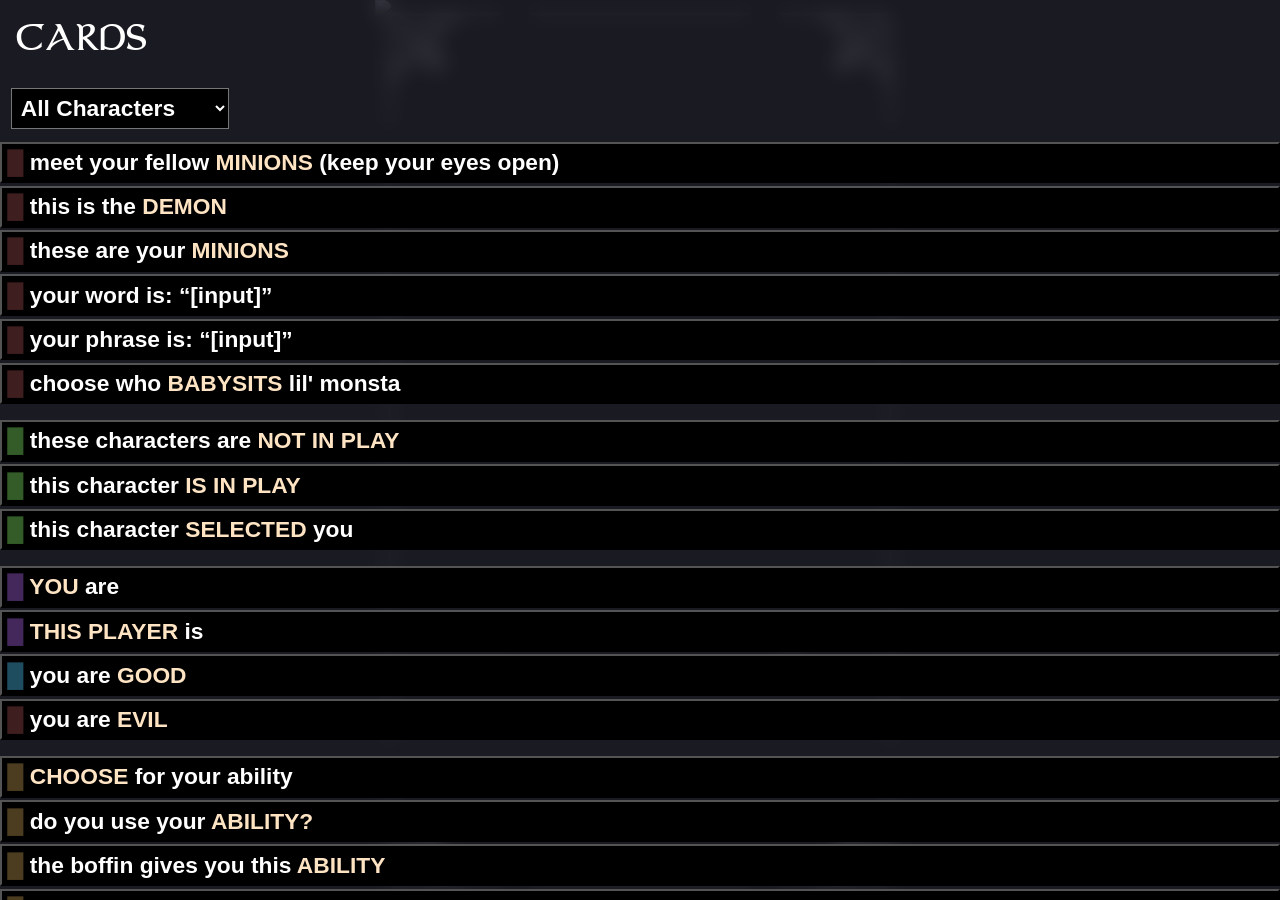
==== index.html @ a592aed4 "Edited for web version (with file select and no JSON reason beyond base scripts)" ====
<!DOCTYPE html>
<html lang="en">
    <head>
        <link rel="stylesheet" href="./styles/styles.css">
        <title>card</title>
    </head>
    <body>
        <div id="card">
            <div id="background"></div>
            <div id="frame"></div>
            <img src="" id="logo" alt="currentLogo">
            <h1 id="message"></h1>
        </div>
        <div id="selection" class="">
            <h2>CARDS</h2>
            <div>
                <select id="scriptSelect">
                    <option value="all">All Characters</option>
                    <option value="custom">Custom Script</option>
                </select>
                <input type="file" id="customScript" name="customScript" accept=".json" for="Script" class="hidden" />
            </div>
        </div>
        <script type="module" src="./scripts/loadCards.js"></script>
    </body>
</html>
---- styles/styles.css ----
* {
    margin:0;
    padding:0;
    box-sizing: border-box;
}

@font-face {
    font-family: "Cinzel";
    src: url("./fonts/Cinzel-VariableFont_wght.ttf");
}

@font-face {
    font-family: "Dumbledor";
    src: url("./fonts/dum1.ttf");
}

html,body {
    height: 100%;
    font-family: "Cinzel";
}

body {
    align-content: center;
    background-color: #000;
    overflow: hidden;
}

#selection {
    overflow-y: scroll;
    overflow-x: hidden;
    backdrop-filter: blur(10px);
    height: 100%;
    gap: 0.5vw;
    width: 100%;
    position: absolute;
    top: 0;
    display: flex;
    flex-direction: column;
    background-color: #35354481;
    padding-bottom: 20px;
}

#selection button {
    font-size: 4.3vw;
    padding: 1vw;
    text-align: left;
    background-color: #000000;
    color: #fff;
    font-weight: 700;
    min-width: max-content;
}

.buttonKeyWord {
    color: bisque;
}

h2 {
    font-family: Dumbledor;
    font-weight: 400;
    font-size: 8vw;
    color: #fff;
    text-align: left;
    margin: 3vw;
    margin-bottom: 0;
}

#card {
    aspect-ratio: 1/1.7;
    position: relative;
    overflow: hidden;
    background-image: url("./background.png");
    background-size: cover;
    background-position: center;
    max-height: 100%;
    margin: auto;
}

#card > * {
    position: absolute;
    inset: 0;
    
}

#background {
    mix-blend-mode: multiply;
}

#frame {
    border-image:url("./Outline.svg");
    border-image-width: 30vw;
    border-image-slice: 47%;
    border-image-repeat: stretch;
    mix-blend-mode:lighten;
    opacity: 0.3;
}

#logo {
    width: 100%;
    mix-blend-mode:lighten;
    opacity: 0.3;
}

#message {
    top: 50%;
    font-size: 11vw;
    width: 100%;
    height: auto;
    box-sizing: border-box;
    text-align: center;
    align-content: center;
    color: rgb(255, 255, 255);
    padding: 8%;
    padding-bottom: 12%;
    padding-top: 0;
    text-shadow: 5px 5px 10px #000, 5px 5px 10px #000;
    font-weight: 600;
}

.keyWord {
    color: bisque;
    font-family: Dumbledor;
    font-weight: 400;
    font-size: 15vw;
}

.mini {
    font-size: 6vw;
}

.hidden {
    display: none !important;
}

select, input {
    margin: 2vw;
    width: min-content;
    font-size: 4.3vw;
    padding: 1vw;
    text-align: left;
    background-color: #000000;
    color: #fff;
    font-weight: 700;
}

.break {
    content: "";
    width: 100%;
    min-height: 2vw;
    max-width: 2vw;
    
}

@media (min-aspect-ratio: 1/1.7) {
    #frame {
        border-image-width: calc(30vh / 1.7);
    }
    .mini {
        font-size: calc(6vh / 1.7);
    }
    .keyWord {
        font-size: calc(15vh / 1.7);
    }
    #message {
        font-size: calc(11vh / 1.7);
    }
    #selection {
        gap: calc(0.5vh / 1.7);
    }
    #selection button {
        font-size: calc(4.3vh / 1.7);
        padding: calc(1vh / 1.7);
    }
    h2 {
        font-size: calc(8vh / 1.7);
        margin: calc(3vh / 1.7);
    }
    select, input {
        margin: calc(2vh / 1.7);
        font-size: calc(4.3vh / 1.7);
        padding: calc(1vh / 1.7);
    }
    .break {
        min-height: calc(2vh / 1.7);
        max-width: calc(2vh / 1.7);
    }
}
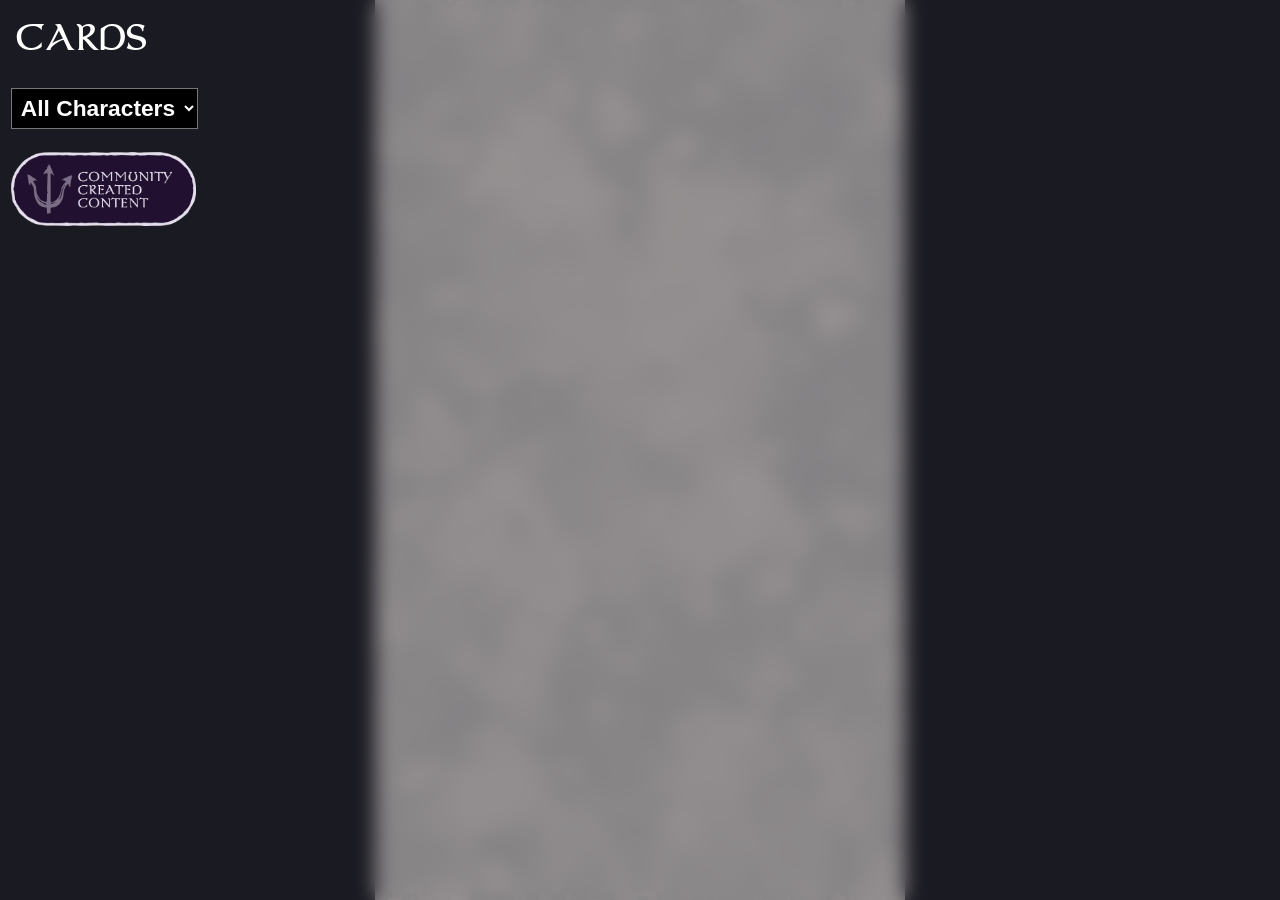
==== commit 40b8c8d7: "added ccc icon and added icons to repo" ====
--- a/index.html
+++ b/index.html
@@ -13,13 +13,8 @@
         </div>
         <div id="selection" class="">
             <h2>CARDS</h2>
-            <div>
-                <select id="scriptSelect">
-                    <option value="all">All Characters</option>
-                    <option value="custom">Custom Script</option>
-                </select>
-                <input type="file" id="customScript" name="customScript" accept=".json" for="Script" class="hidden" />
-            </div>
+            <select id="scriptSelect"><option value="all">All Characters</option></select>
+            <img class="ccc-icon" src="./ccc-sleeve.png" alt="">
         </div>
         <script type="module" src="./scripts/loadCards.js"></script>
     </body>
--- a/styles/styles.css
+++ b/styles/styles.css
@@ -37,7 +37,6 @@
     display: flex;
     flex-direction: column;
     background-color: #35354481;
-    padding-bottom: 20px;
 }
 
 #selection button {
@@ -150,6 +149,12 @@
     
 }
 
+.ccc-icon {
+    margin: 2vw;
+    order: 999;
+    width: 35vw;
+}
+
 @media (min-aspect-ratio: 1/1.7) {
     #frame {
         border-image-width: calc(30vh / 1.7);
@@ -183,4 +188,9 @@
         min-height: calc(2vh / 1.7);
         max-width: calc(2vh / 1.7);
     }
-}+    .ccc-icon {
+        margin: calc(2vh / 1.7);
+        width: calc(35vh / 1.7);
+    }
+}
+
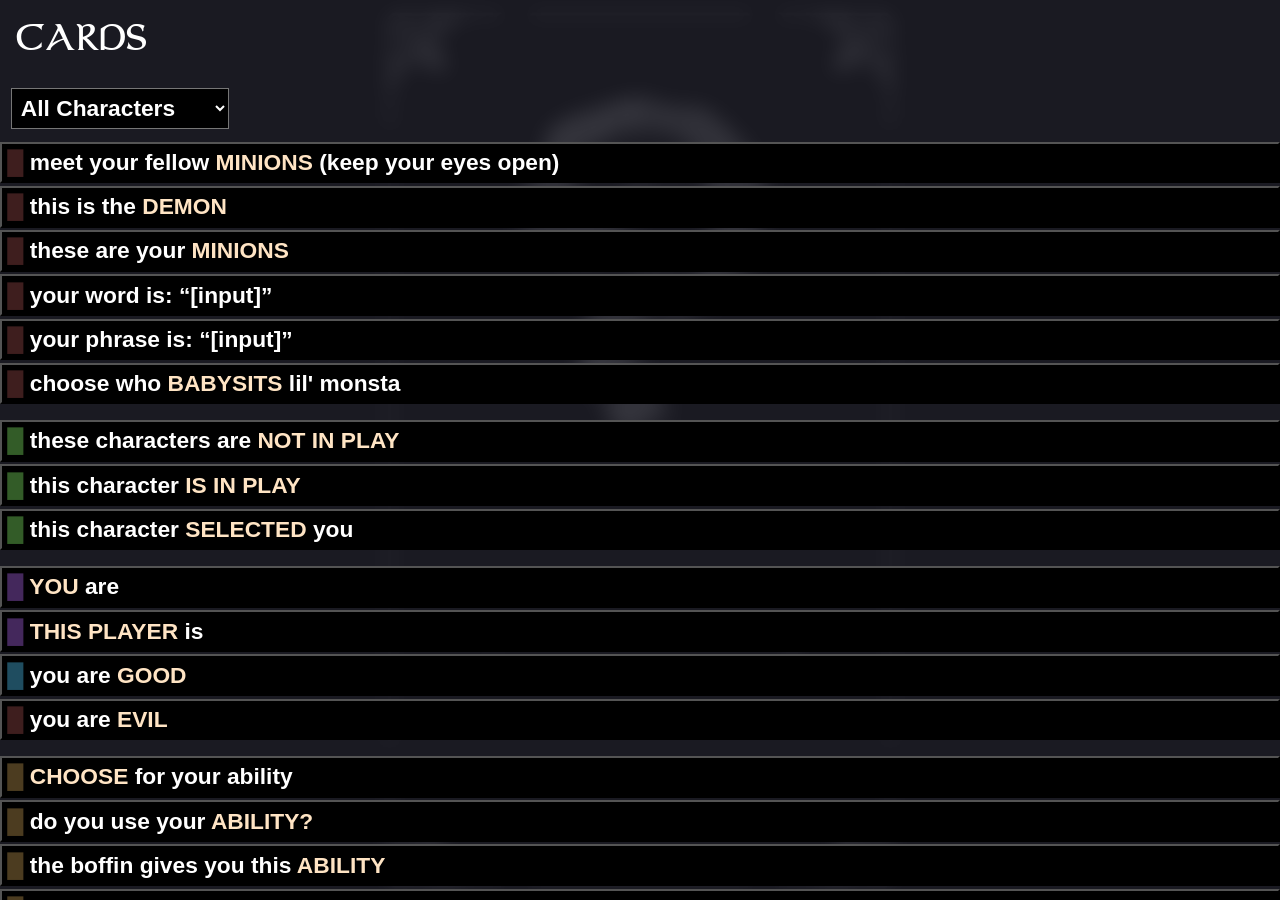
==== commit 26d6723d: "added ccc icon and added icons to repo" ====
--- a/index.html
+++ b/index.html
@@ -13,7 +13,13 @@
         </div>
         <div id="selection" class="">
             <h2>CARDS</h2>
-            <select id="scriptSelect"><option value="all">All Characters</option></select>
+            <div>
+                <select id="scriptSelect">
+                    <option value="all">All Characters</option>
+                    <option value="custom">Custom Script</option>
+                </select>
+                <input type="file" id="customScript" name="customScript" accept=".json" for="Script" class="hidden" />
+            </div>
             <img class="ccc-icon" src="./ccc-sleeve.png" alt="">
         </div>
         <script type="module" src="./scripts/loadCards.js"></script>
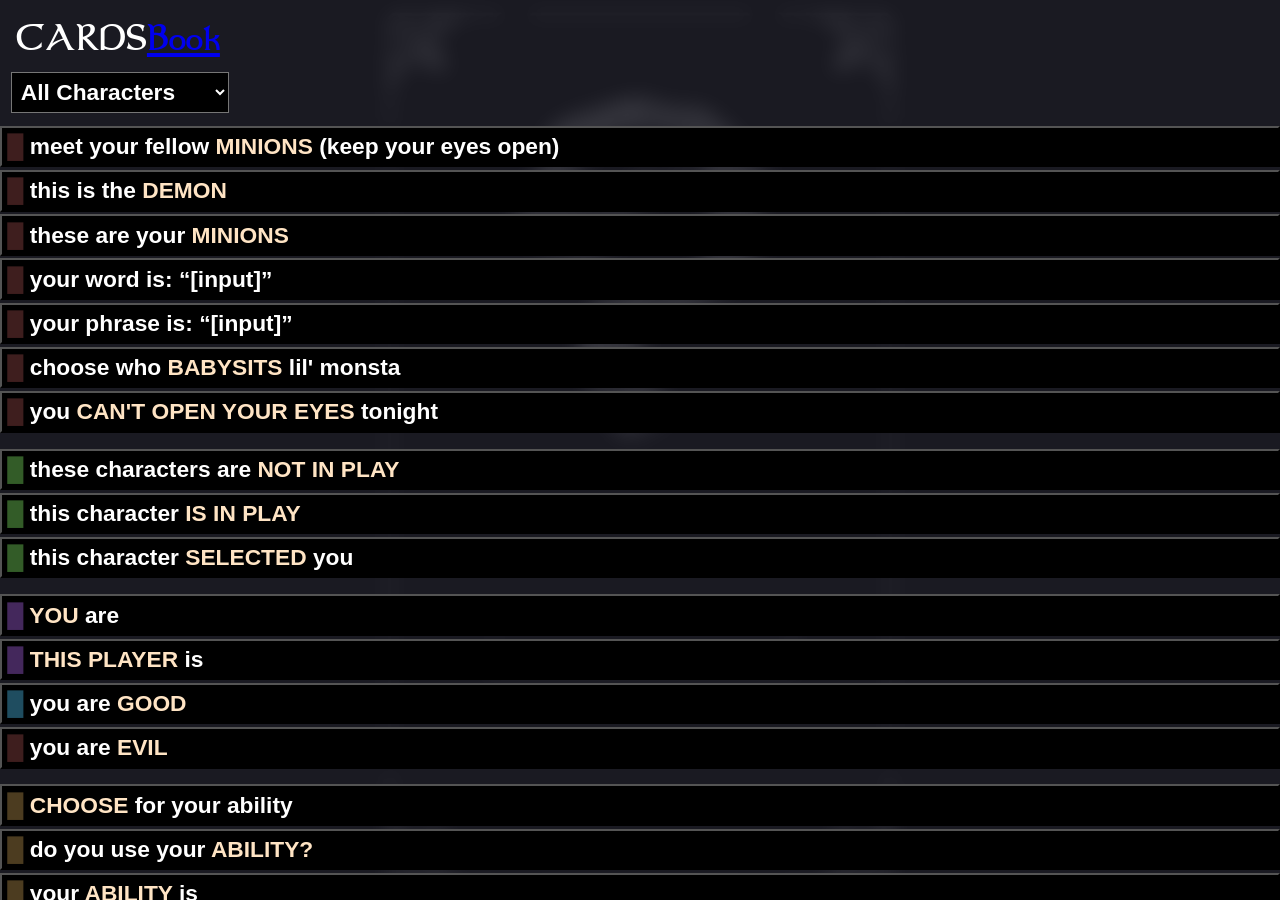
==== commit 3f2dcb6b: "Added (Unstyled) link to instructions" ====
--- a/index.html
+++ b/index.html
@@ -12,7 +12,7 @@
             <h1 id="message"></h1>
         </div>
         <div id="selection" class="">
-            <h2>CARDS</h2>
+            <h2>CARDS<a href="/nightComCards">Book</a></h2>
             <div>
                 <select id="scriptSelect">
                     <option value="all">All Characters</option>
--- a/styles/styles.css
+++ b/styles/styles.css
@@ -30,7 +30,7 @@
     overflow-x: hidden;
     backdrop-filter: blur(10px);
     height: 100%;
-    gap: 0.5vw;
+    gap: min(0.5vw,calc(0.5vh/1.7));
     width: 100%;
     position: absolute;
     top: 0;
@@ -40,8 +40,8 @@
 }
 
 #selection button {
-    font-size: 4.3vw;
-    padding: 1vw;
+    font-size: min(4.3vw,calc(4.3vh/1.7));
+    padding: min(1vw,calc(1vh/1.7));
     text-align: left;
     background-color: #000000;
     color: #fff;
@@ -56,10 +56,10 @@
 h2 {
     font-family: Dumbledor;
     font-weight: 400;
-    font-size: 8vw;
+    font-size: min(8vw,calc(8vh/1.7));
     color: #fff;
     text-align: left;
-    margin: 3vw;
+    margin: min(3vw,calc(3vh/1.7));
     margin-bottom: 0;
 }
 
@@ -86,7 +86,7 @@
 
 #frame {
     border-image:url("./Outline.svg");
-    border-image-width: 30vw;
+    border-image-width: min(30vw,calc(30vh/1.7));
     border-image-slice: 47%;
     border-image-repeat: stretch;
     mix-blend-mode:lighten;
@@ -101,7 +101,7 @@
 
 #message {
     top: 50%;
-    font-size: 11vw;
+    font-size: min(11vw,calc(11vh/1.7));
     width: 100%;
     height: auto;
     box-sizing: border-box;
@@ -119,11 +119,11 @@
     color: bisque;
     font-family: Dumbledor;
     font-weight: 400;
-    font-size: 15vw;
+    font-size: min(15vw,calc(15vh/1.7));
 }
 
 .mini {
-    font-size: 6vw;
+    font-size: min(6vw,calc(6vh/1.7));
 }
 
 .hidden {
@@ -131,10 +131,10 @@
 }
 
 select, input {
-    margin: 2vw;
+    margin: min(2vw,calc(2vh/1.7));
     width: min-content;
-    font-size: 4.3vw;
-    padding: 1vw;
+    font-size: min(4.3vw,calc(4.3vh/1.7));
+    padding: min(1vw,calc(1vh/1.7));
     text-align: left;
     background-color: #000000;
     color: #fff;
@@ -144,53 +144,13 @@
 .break {
     content: "";
     width: 100%;
-    min-height: 2vw;
-    max-width: 2vw;
+    min-height: min(2vw,calc(2vh/1.7));
+    max-width: min(2vw,calc(2vh/1.7));
     
 }
 
 .ccc-icon {
-    margin: 2vw;
+    margin: min(2vw,calc(2vh/1.7));
     order: 999;
-    width: 35vw;
+    width: min(35vw,calc(35vh/1.7));
 }
-
-@media (min-aspect-ratio: 1/1.7) {
-    #frame {
-        border-image-width: calc(30vh / 1.7);
-    }
-    .mini {
-        font-size: calc(6vh / 1.7);
-    }
-    .keyWord {
-        font-size: calc(15vh / 1.7);
-    }
-    #message {
-        font-size: calc(11vh / 1.7);
-    }
-    #selection {
-        gap: calc(0.5vh / 1.7);
-    }
-    #selection button {
-        font-size: calc(4.3vh / 1.7);
-        padding: calc(1vh / 1.7);
-    }
-    h2 {
-        font-size: calc(8vh / 1.7);
-        margin: calc(3vh / 1.7);
-    }
-    select, input {
-        margin: calc(2vh / 1.7);
-        font-size: calc(4.3vh / 1.7);
-        padding: calc(1vh / 1.7);
-    }
-    .break {
-        min-height: calc(2vh / 1.7);
-        max-width: calc(2vh / 1.7);
-    }
-    .ccc-icon {
-        margin: calc(2vh / 1.7);
-        width: calc(35vh / 1.7);
-    }
-}
-
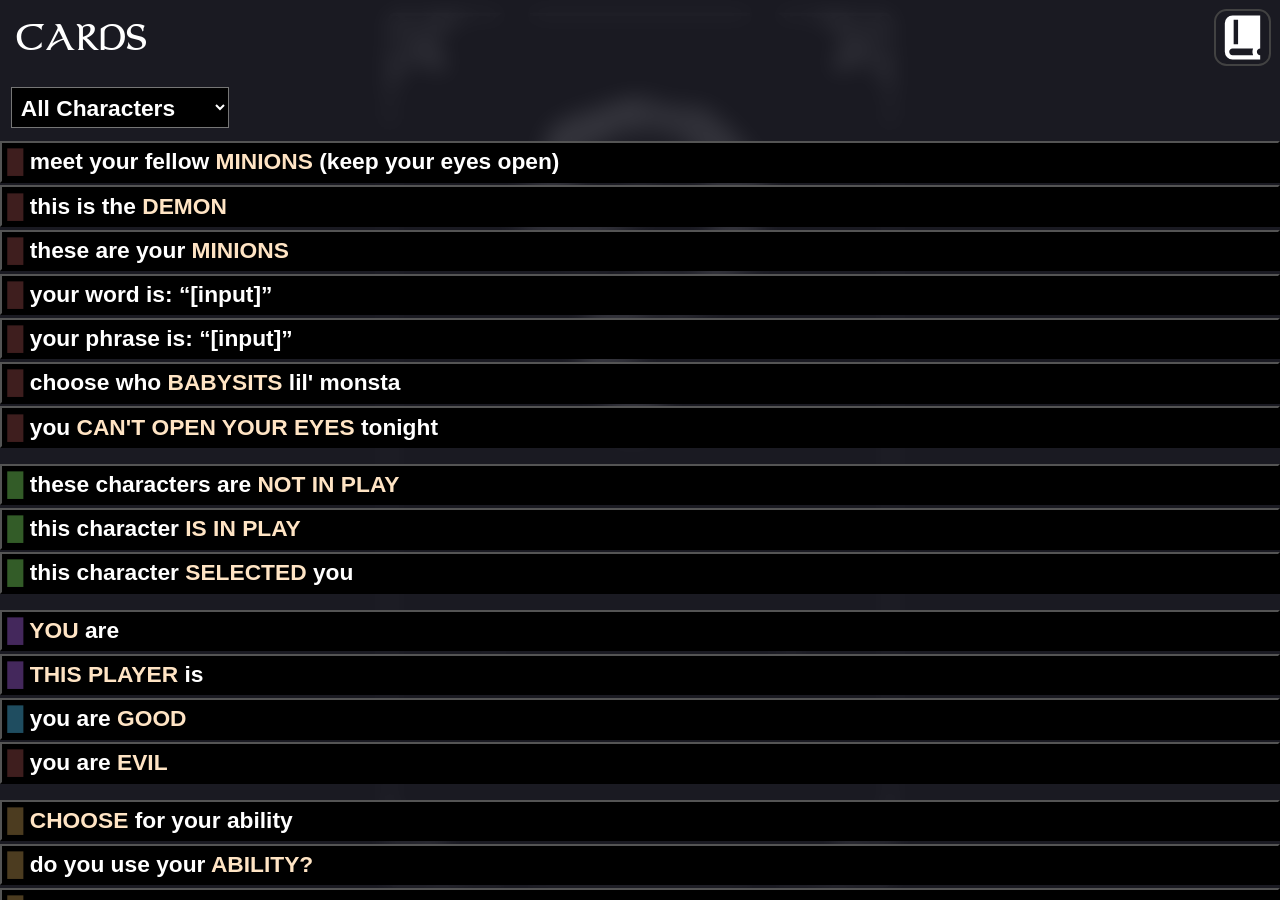
==== commit 37dc38af: "Styled link to instructions" ====
--- a/index.html
+++ b/index.html
@@ -12,7 +12,10 @@
             <h1 id="message"></h1>
         </div>
         <div id="selection" class="">
-            <h2>CARDS<a href="/nightComCards">Book</a></h2>
+            <div class="flexrow">
+                <h2>CARDS</h2>
+                <a class="toInstructionsButton" href="/nightComCards"></a>
+            </div>
             <div>
                 <select id="scriptSelect">
                     <option value="all">All Characters</option>
--- a/styles/styles.css
+++ b/styles/styles.css
@@ -28,7 +28,7 @@
 #selection {
     overflow-y: scroll;
     overflow-x: hidden;
-    backdrop-filter: blur(10px);
+    backdrop-filter: blur(min(2vw,calc(2vh/1.7)));
     height: 100%;
     gap: min(0.5vw,calc(0.5vh/1.7));
     width: 100%;
@@ -111,7 +111,7 @@
     padding: 8%;
     padding-bottom: 12%;
     padding-top: 0;
-    text-shadow: 5px 5px 10px #000, 5px 5px 10px #000;
+    text-shadow: min(1vw,calc(1vh/1.7)) min(1vw,calc(1vh/1.7)) min(2vw,calc(2vh/1.7)) #000, min(1vw,calc(1vh/1.7)) min(1vw,calc(1vh/1.7)) min(2vw,calc(2vh/1.7)) #000;
     font-weight: 600;
 }
 
@@ -154,3 +154,24 @@
     order: 999;
     width: min(35vw,calc(35vh/1.7));
 }
+
+.toInstructionsButton {
+    flex: 0 0 1;
+    outline: #424242  solid min(0.5vw,calc(0.5vh/1.7));
+    border-radius: min(2vw,calc(2vh/1.7));
+    margin: min(2vw,calc(2vh/1.7));
+    height: min(10vw,calc(10vh/1.7));
+    width: min(10vw,calc(10vh/1.7));
+    background: url("./material-symbols--book-2.svg") center / cover no-repeat;
+    transition: outline 0.2s;
+}
+.toInstructionsButton:hover {
+  outline-color: #ffffff;
+}
+
+
+.flexrow {
+    display: flex;
+    flex-direction: row;
+    justify-content: space-between;
+}
